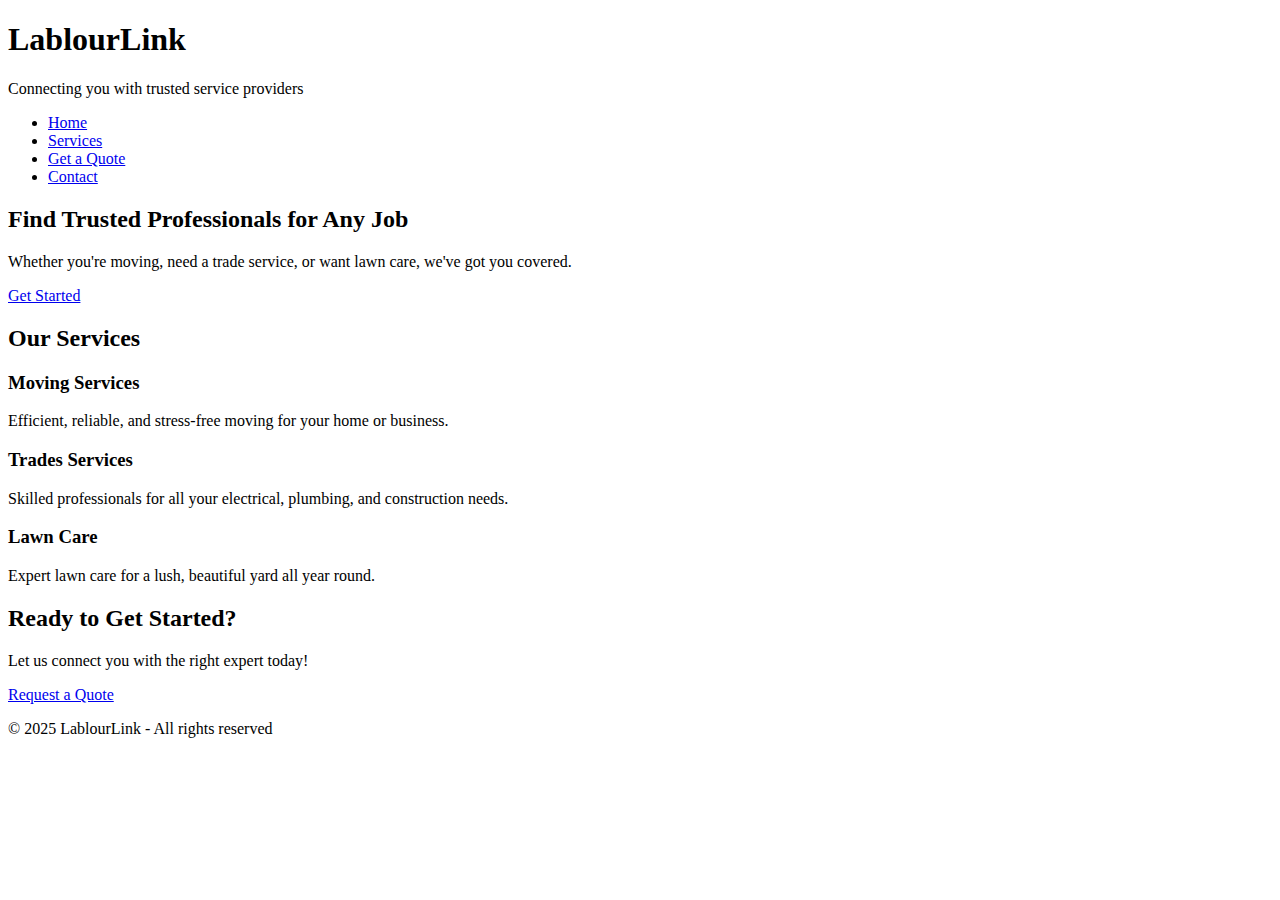
==== index.html @ a7683c75 "Create index.html" ====
<!DOCTYPE html>
<html lang="en">
<head>
    <meta charset="UTF-8">
    <meta name="viewport" content="width=device-width, initial-scale=1.0">
    <title>LablourLink - Connect with Trusted Service Providers</title>
    <link rel="stylesheet" href="styles.css">
</head>
<body>
    <header>
        <div class="container">
            <div class="logo">
                <h1>LablourLink</h1>
                <p>Connecting you with trusted service providers</p>
            </div>
            <nav>
                <ul>
                    <li><a href="#">Home</a></li>
                    <li><a href="#">Services</a></li>
                    <li><a href="#">Get a Quote</a></li>
                    <li><a href="#">Contact</a></li>
                </ul>
            </nav>
        </div>
    </header>

    <section class="hero">
        <div class="hero-content">
            <h2>Find Trusted Professionals for Any Job</h2>
            <p>Whether you're moving, need a trade service, or want lawn care, we've got you covered.</p>
            <a href="#" class="btn">Get Started</a>
        </div>
    </section>

    <section class="services">
        <div class="container">
            <h2>Our Services</h2>
            <div class="service-list">
                <div class="service">
                    <h3>Moving Services</h3>
                    <p>Efficient, reliable, and stress-free moving for your home or business.</p>
                </div>
                <div class="service">
                    <h3>Trades Services</h3>
                    <p>Skilled professionals for all your electrical, plumbing, and construction needs.</p>
                </div>
                <div class="service">
                    <h3>Lawn Care</h3>
                    <p>Expert lawn care for a lush, beautiful yard all year round.</p>
                </div>
            </div>
        </div>
    </section>

    <section class="cta">
        <div class="container">
            <h2>Ready to Get Started?</h2>
            <p>Let us connect you with the right expert today!</p>
            <a href="#" class="btn">Request a Quote</a>
        </div>
    </section>

    <footer>
        <div class="container">
            <p>&copy; 2025 LablourLink - All rights reserved</p>
        </div>
    </footer>
</body>
</html>
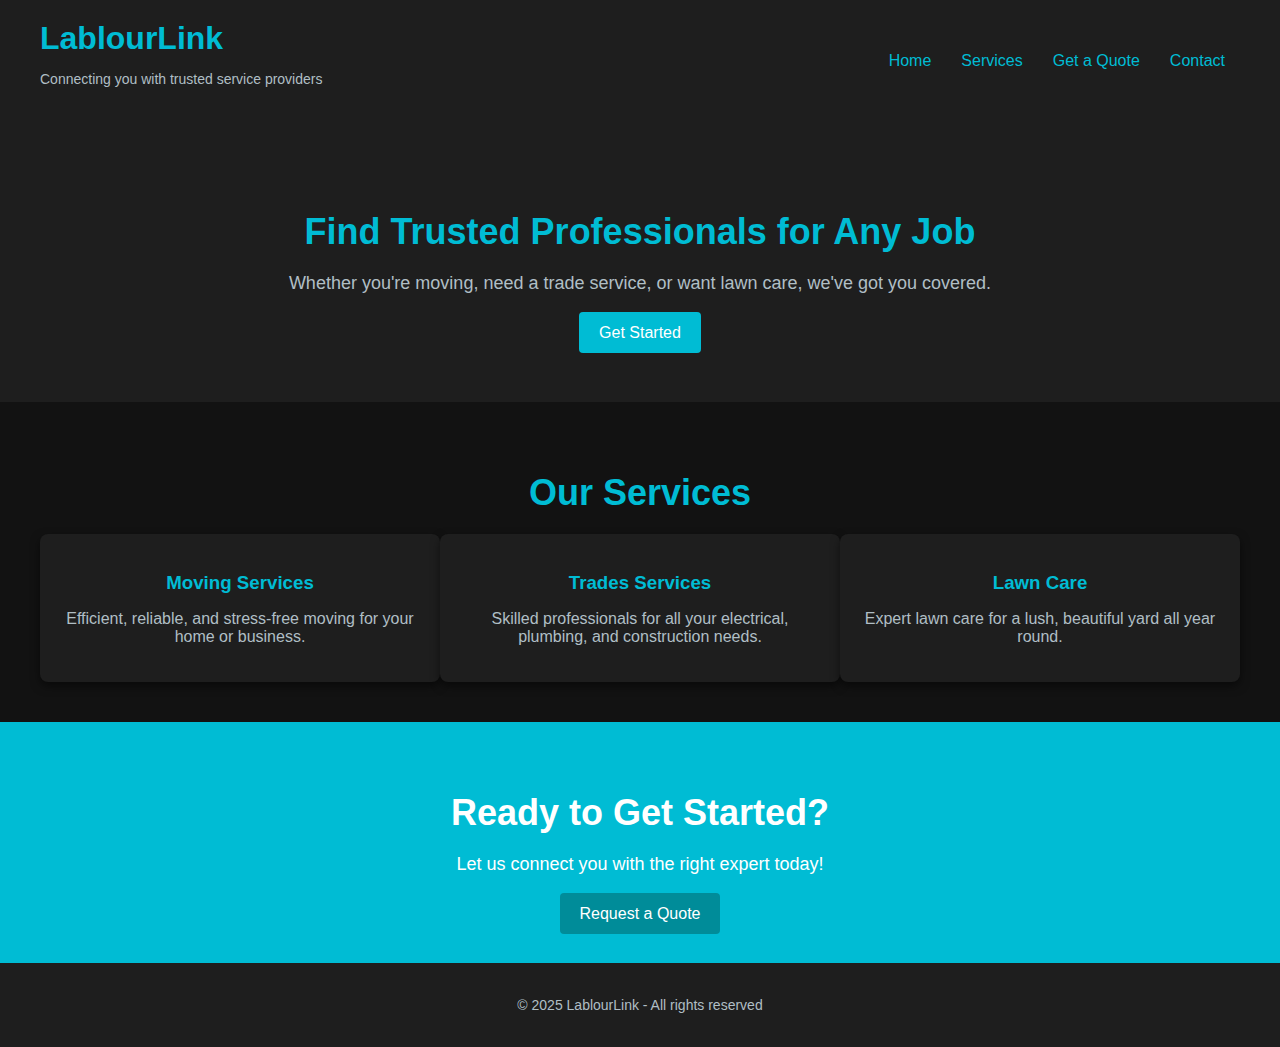
==== commit 9f573a2d: "added Search Page" ====
--- a/index.html
+++ b/index.html
@@ -1,11 +1,13 @@
 <!DOCTYPE html>
 <html lang="en">
+
 <head>
     <meta charset="UTF-8">
     <meta name="viewport" content="width=device-width, initial-scale=1.0">
     <title>LablourLink - Connect with Trusted Service Providers</title>
-    <link rel="stylesheet" href="styles.css">
+    <link rel="stylesheet" href="indexStyle.css">
 </head>
+
 <body>
     <header>
         <div class="container">
@@ -16,7 +18,7 @@
             <nav>
                 <ul>
                     <li><a href="#">Home</a></li>
-                    <li><a href="#">Services</a></li>
+                    <li><a href="Search/Search.html">Services</a></li>
                     <li><a href="#">Get a Quote</a></li>
                     <li><a href="#">Contact</a></li>
                 </ul>
@@ -28,7 +30,7 @@
         <div class="hero-content">
             <h2>Find Trusted Professionals for Any Job</h2>
             <p>Whether you're moving, need a trade service, or want lawn care, we've got you covered.</p>
-            <a href="#" class="btn">Get Started</a>
+            <a href="Search.html" class="btn">Get Started</a>
         </div>
     </section>
 
@@ -66,4 +68,5 @@
         </div>
     </footer>
 </body>
-</html>
+
+</html>--- a/indexStyle.css
+++ b/indexStyle.css
@@ -0,0 +1,211 @@
+/* General Body Styles */
+body {
+    font-family: Arial, sans-serif;
+    margin: 0;
+    padding: 0;
+    background-color: #121212;
+    color: #fff;
+}
+
+/* Header Styles */
+header {
+    background-color: #1e1e1e;
+    padding: 20px 0;
+}
+
+header .container {
+    display: flex;
+    justify-content: space-between;
+    align-items: center;
+    max-width: 1200px;
+    margin: 0 auto;
+    padding: 0 20px;
+}
+
+header .logo h1 {
+    color: #00bcd4;
+    margin: 0;
+}
+
+header .logo p {
+    font-size: 14px;
+    color: #b0bec5;
+}
+
+header nav ul {
+    list-style: none;
+    display: flex;
+}
+
+header nav ul li {
+    margin: 0 15px;
+}
+
+header nav ul li a {
+    color: #00bcd4;
+    text-decoration: none;
+    font-size: 16px;
+    transition: color 0.3s;
+}
+
+header nav ul li a:hover {
+    color: #ffffff;
+}
+
+/* Hero Section Styles */
+.hero {
+    background-color: #1e1e1e;
+    padding: 60px 0;
+    text-align: center;
+}
+
+.hero h2 {
+    font-size: 36px;
+    color: #00bcd4;
+    margin-bottom: 20px;
+}
+
+.hero p {
+    font-size: 18px;
+    color: #b0bec5;
+    margin-bottom: 30px;
+}
+
+.hero .btn {
+    padding: 12px 20px;
+    background-color: #00bcd4;
+    color: #fff;
+    border: none;
+    border-radius: 4px;
+    cursor: pointer;
+    font-size: 16px;
+    text-decoration: none;
+}
+
+.hero .btn:hover {
+    background-color: #008c99;
+}
+
+/* Services Section Styles */
+.services {
+    padding: 40px 0;
+    background-color: #121212;
+}
+
+.services h2 {
+    text-align: center;
+    color: #00bcd4;
+    font-size: 36px;
+    margin-bottom: 20px;
+}
+
+.service-list {
+    display: flex;
+    justify-content: space-between;
+    max-width: 1200px;
+    margin: 0 auto;
+}
+
+.service {
+    background-color: #1e1e1e;
+    padding: 20px;
+    border-radius: 8px;
+    box-shadow: 0 4px 10px rgba(0, 0, 0, 0.5);
+    text-align: center;
+    width: 30%;
+}
+
+.service h3 {
+    color: #00bcd4;
+    margin-bottom: 15px;
+}
+
+.service p {
+    color: #b0bec5;
+    font-size: 16px;
+}
+
+/* Call-to-Action Section Styles */
+.cta {
+    background-color: #00bcd4;
+    padding: 40px 0;
+    text-align: center;
+}
+
+.cta h2 {
+    color: #fff;
+    font-size: 36px;
+    margin-bottom: 20px;
+}
+
+.cta p {
+    color: #fff;
+    font-size: 18px;
+    margin-bottom: 30px;
+}
+
+.cta .btn {
+    padding: 12px 20px;
+    background-color: #008c99;
+    color: #fff;
+    border: none;
+    border-radius: 4px;
+    cursor: pointer;
+    font-size: 16px;
+    text-decoration: none;
+}
+
+.cta .btn:hover {
+    background-color: #007786;
+}
+
+/* Footer Styles */
+footer {
+    background-color: #1e1e1e;
+    padding: 20px 0;
+    text-align: center;
+}
+
+footer p {
+    color: #b0bec5;
+    font-size: 14px;
+}
+
+/* Table Styles */
+table {
+    width: 100%;
+    border-collapse: collapse;
+    margin-top: 20px;
+    background-color: #1e1e1e;
+    color: #fff;
+}
+
+th,
+td {
+    padding: 12px;
+    text-align: left;
+}
+
+th {
+    background-color: #333;
+}
+
+td {
+    background-color: #121212;
+    border-bottom: 1px solid #444;
+}
+
+button.btn {
+    padding: 8px 15px;
+    background-color: #00bcd4;
+    color: #fff;
+    border: none;
+    border-radius: 4px;
+    cursor: pointer;
+    font-size: 14px;
+    transition: background-color 0.3s;
+}
+
+button.btn:hover {
+    background-color: #008c99;
+}